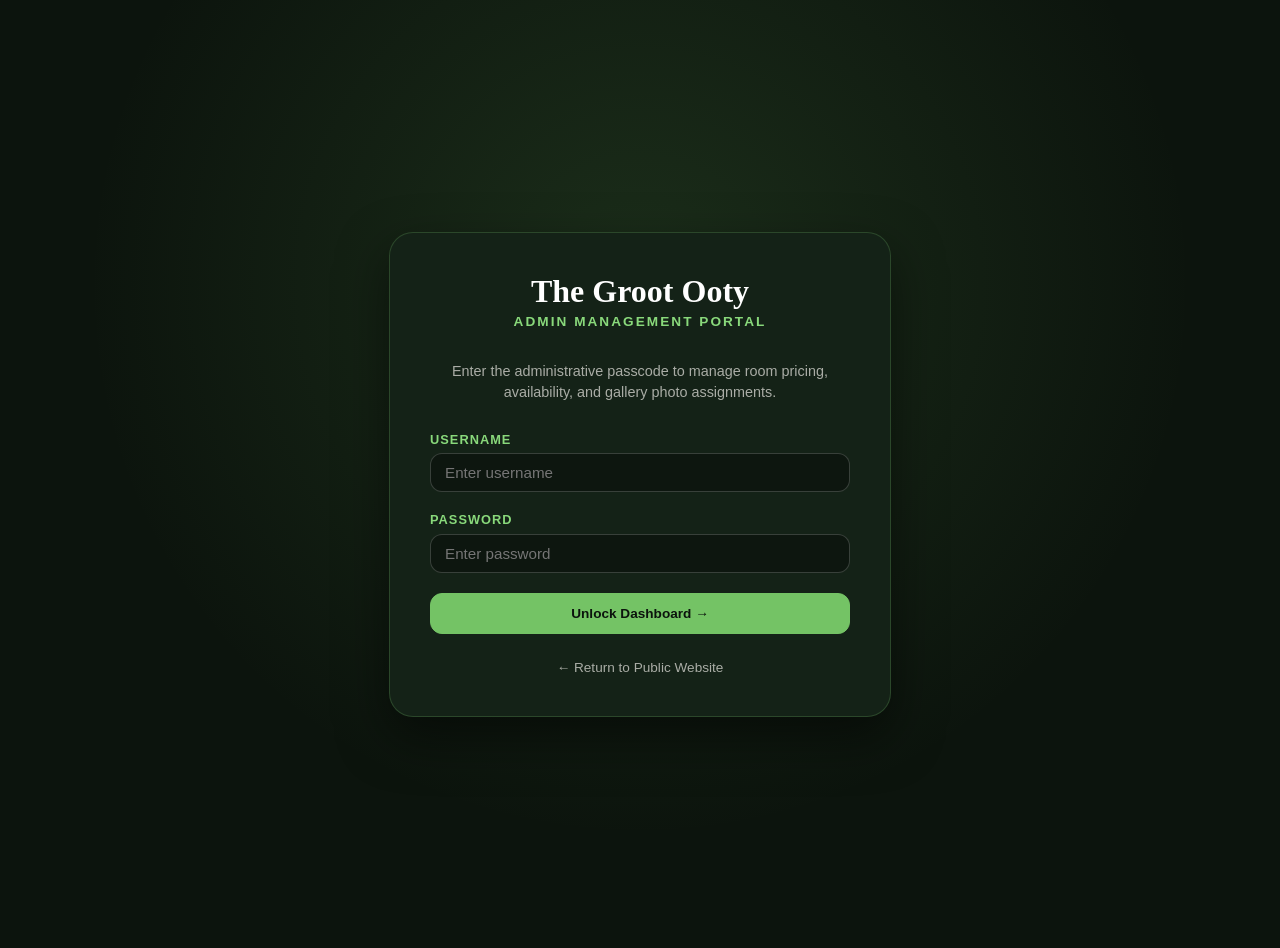
==== admin.html @ 91e1c1e2 "Production hardening, username/password auth, and 4K image enhancement" ====
<!DOCTYPE html>
<html lang="en">
<head>
  <meta charset="UTF-8" />
  <meta name="viewport" content="width=device-width, initial-scale=1.0" />
  <title>Admin Dashboard | The Groot Ooty</title>
  <meta name="robots" content="noindex, nofollow" />
  <link rel="icon" href="assets/images/IMG-20260821-WA0039_4k.webp" type="image/jpeg" />

  <link rel="preconnect" href="https://fonts.googleapis.com" />
  <link rel="preconnect" href="https://fonts.gstatic.com" crossorigin />

  <link rel="stylesheet" href="css/variables.css" />
  <link rel="stylesheet" href="css/admin.css" />
</head>
<body class="admin-body">

  <!-- =========================================================
       1. AUTH / LOGIN SCREEN
       ========================================================= -->
  <div id="admin-auth-screen" class="admin-auth-container">
    <div class="admin-login-card">
      <div class="admin-login-logo">The Groot Ooty</div>
      <div class="admin-login-sub">Admin Management Portal</div>
      <p class="admin-login-desc">
        Enter the administrative passcode to manage room pricing, availability, and gallery photo assignments.
      </p>

      <form id="admin-login-form" onsubmit="handleAdminLogin(event)">
        <div class="admin-form-group" style="text-align:left;">
          <label class="admin-label" for="admin-username">Username</label>
          <input
            type="text"
            id="admin-username"
            class="admin-input"
            placeholder="Enter username"
            required
            autocomplete="username"
          />
        </div>
        <div class="admin-form-group" style="text-align:left;">
          <label class="admin-label" for="admin-passcode">Password</label>
          <input
            type="password"
            id="admin-passcode"
            class="admin-input"
            placeholder="Enter password"
            required
            autocomplete="current-password"
          />
        </div>
        <div id="admin-login-error" style="color:var(--admin-danger); font-size:0.85rem; margin-bottom:1rem; display:none;">
          Invalid username or password. Please try again.
        </div>
        <button type="submit" class="admin-btn admin-btn-primary" style="width:100%; padding:12px;">
          Unlock Dashboard &rarr;
        </button>
      </form>
      <div style="margin-top: 1.5rem;">
        <a href="index.html" style="color:var(--admin-text-muted); font-size:0.85rem; text-decoration:none;">
          &larr; Return to Public Website
        </a>
      </div>
    </div>
  </div>

  <!-- =========================================================
       2. PROTECTED DASHBOARD
       ========================================================= -->
  <div id="admin-dashboard-screen" class="admin-dashboard-wrap">
    
    <!-- Admin Top Nav -->
    <header class="admin-nav">
      <div class="admin-nav-brand">
        <a href="index.html" class="admin-nav-logo">The Groot</a>
        <span class="admin-badge">Admin Panel</span>
      </div>

      <!-- Navigation Tabs -->
      <nav class="admin-tabs" role="tablist">
        <button class="admin-tab-btn active" data-tab="dashboard" role="tab">Dashboard</button>
        <button class="admin-tab-btn" data-tab="rooms" role="tab">Rooms & Pricing</button>
        <button class="admin-tab-btn" data-tab="gallery" role="tab">Gallery & Photos</button>
        <button class="admin-tab-btn" data-tab="settings" role="tab">Property Settings</button>
      </nav>

      <!-- Actions -->
      <div class="admin-nav-actions">
        <a href="index.html" target="_blank" class="admin-btn admin-btn-outline" style="font-size:0.8rem;">
          ↗ View Live Site
        </a>
        <button onclick="handleAdminLogout()" class="admin-btn admin-btn-outline" style="font-size:0.8rem;">
          Logout
        </button>
      </div>
    </header>

    <!-- Main Dashboard Content Area -->
    <main class="admin-main">

      <!-- =====================================================
           TAB 1: OVERVIEW DASHBOARD
           ===================================================== -->
      <div id="tab-dashboard" class="admin-tab-content active">
        <!-- Stat Cards -->
        <div class="admin-stats-grid">
          <div class="admin-stat-card">
            <div class="admin-stat-label">Total Rooms</div>
            <div class="admin-stat-value" id="stat-total-rooms">4</div>
            <div class="admin-stat-sub">Managed accommodations</div>
          </div>
          <div class="admin-stat-card">
            <div class="admin-stat-label">Available Rooms</div>
            <div class="admin-stat-value" id="stat-avail-rooms" style="color:#25D366;">4</div>
            <div class="admin-stat-sub">Active for direct booking</div>
          </div>
          <div class="admin-stat-card">
            <div class="admin-stat-label">Unavailable / Sold Out</div>
            <div class="admin-stat-value" id="stat-unavail-rooms" style="color:#FF5252;">0</div>
            <div class="admin-stat-sub">Marked as unavailable</div>
          </div>
          <div class="admin-stat-card">
            <div class="admin-stat-label">Gallery Photos</div>
            <div class="admin-stat-value" id="stat-gallery-count">16</div>
            <div class="admin-stat-sub">Active in public gallery</div>
          </div>
        </div>

        <!-- Quick Room Pricing Overview Section -->
        <div class="admin-section">
          <div class="admin-section-header">
            <div>
              <h2 class="admin-section-title">Live Room Pricing & Status</h2>
              <p style="font-size:0.85rem; color:var(--admin-text-muted); margin:4px 0 0;">
                Modifications here immediately update the public Booking and Room listings.
              </p>
            </div>
            <button onclick="switchTab('rooms')" class="admin-btn admin-btn-outline">
              Manage Rooms &rarr;
            </button>
          </div>

          <div id="dashboard-rooms-table-wrap">
            <!-- Rendered by JS -->
          </div>
        </div>
      </div>

      <!-- =====================================================
           TAB 2: ROOMS & PRICING MANAGEMENT
           ===================================================== -->
      <div id="tab-rooms" class="admin-tab-content">
        <div class="admin-section">
          <div class="admin-section-header">
            <div>
              <h2 class="admin-section-title">Room Management</h2>
              <p style="font-size:0.85rem; color:var(--admin-text-muted); margin:4px 0 0;">
                Manage prices, availability, descriptions, and assigned photos for the 4 accommodations.
              </p>
            </div>
          </div>

          <!-- 4 Room Cards Grid -->
          <div class="admin-room-grid" id="admin-rooms-list">
            <!-- Rendered dynamically by js/admin.js -->
          </div>
        </div>
      </div>

      <!-- =====================================================
           TAB 3: GALLERY & PHOTO MANAGEMENT
           ===================================================== -->
      <div id="tab-gallery" class="admin-tab-content">
        <div class="admin-section">
          <div class="admin-section-header">
            <div>
              <h2 class="admin-section-title">Gallery & Room Photo Mapping</h2>
              <p style="font-size:0.85rem; color:var(--admin-text-muted); margin:4px 0 0;">
                Assign photos to specific rooms or general property views, and toggle public visibility.
              </p>
            </div>
          </div>

          <!-- Gallery Grid -->
          <div class="admin-gallery-grid" id="admin-gallery-list">
            <!-- Rendered dynamically by js/admin.js -->
          </div>
        </div>
      </div>

      <!-- =====================================================
           TAB 4: PROPERTY & BOOKING SETTINGS
           ===================================================== -->
      <div id="tab-settings" class="admin-tab-content">
        <div class="admin-section" style="max-width:720px;">
          <div class="admin-section-header">
            <div>
              <h2 class="admin-section-title">Property & Contact Settings</h2>
              <p style="font-size:0.85rem; color:var(--admin-text-muted); margin:4px 0 0;">
                Configure contact phone numbers, WhatsApp routing, and stay policies.
              </p>
            </div>
          </div>

          <form id="admin-settings-form" onsubmit="handleSaveSettings(event)">
            <div class="admin-form-group">
              <label class="admin-label" for="set-whatsapp">WhatsApp Number (For Direct Bookings)</label>
              <input type="text" id="set-whatsapp" class="admin-input" placeholder="e.g. 916382316323" required />
            </div>

            <div style="display:grid; grid-template-columns:1fr 1fr; gap:1rem;">
              <div class="admin-form-group">
                <label class="admin-label" for="set-phone1">Primary Phone</label>
                <input type="text" id="set-phone1" class="admin-input" placeholder="6382316323" required />
              </div>
              <div class="admin-form-group">
                <label class="admin-label" for="set-phone2">Alternate Phone</label>
                <input type="text" id="set-phone2" class="admin-input" placeholder="7395965006" />
              </div>
            </div>

            <div style="display:grid; grid-template-columns:1fr 1fr; gap:1rem;">
              <div class="admin-form-group">
                <label class="admin-label" for="set-checkin">Check-in Time</label>
                <input type="text" id="set-checkin" class="admin-input" placeholder="12:00 PM" required />
              </div>
              <div class="admin-form-group">
                <label class="admin-label" for="set-checkout">Check-out Time</label>
                <input type="text" id="set-checkout" class="admin-input" placeholder="11:00 AM" required />
              </div>
            </div>

            <div class="admin-form-group">
              <label class="admin-label" for="set-note">Booking Instruction Note</label>
              <textarea id="set-note" class="admin-textarea" rows="3"></textarea>
            </div>

            <div style="display:flex; justify-content:space-between; align-items:center; margin-top:2rem; padding-top:1.5rem; border-top:1px solid rgba(255,255,255,0.08); flex-wrap:wrap; gap:1rem;">
              <button type="submit" class="admin-btn admin-btn-primary" style="padding:12px 24px;">
                💾 Save Property Settings
              </button>
              <button type="button" onclick="handleResetDefaults()" class="admin-btn admin-btn-danger">
                🔄 Reset All Data to Defaults
              </button>
            </div>
          </form>
        </div>
      </div>

    </main>
  </div>

  <!-- =========================================================
       3. EDIT ROOM MODAL
       ========================================================= -->
  <div id="admin-room-modal" class="admin-modal" role="dialog" aria-modal="true">
    <div class="admin-modal-box">
      <div class="admin-modal-header">
        <h3 class="admin-modal-title" id="modal-room-title">Edit Room Details</h3>
        <button onclick="closeRoomModal()" class="admin-modal-close">&times;</button>
      </div>
      <form id="admin-room-edit-form" onsubmit="handleSaveRoomModal(event)">
        <input type="hidden" id="modal-room-id" />
        
        <div class="admin-form-group">
          <label class="admin-label" for="modal-room-name">Room Name</label>
          <input type="text" id="modal-room-name" class="admin-input" readonly style="opacity:0.75;" />
        </div>

        <div class="admin-form-group">
          <label class="admin-label" for="modal-room-price">Price per Night (₹)</label>
          <input type="number" id="modal-room-price" class="admin-input" required min="0" />
        </div>

        <div class="admin-form-group">
          <label class="admin-label" for="modal-room-status">Availability Status</label>
          <select id="modal-room-status" class="admin-select">
            <option value="available">Available for Booking</option>
            <option value="unavailable">Unavailable / Sold Out</option>
          </select>
        </div>

        <div class="admin-form-group">
          <label class="admin-label" for="modal-room-tagline">Tagline</label>
          <input type="text" id="modal-room-tagline" class="admin-input" required />
        </div>

        <div class="admin-form-group">
          <label class="admin-label" for="modal-room-desc">Short Description</label>
          <textarea id="modal-room-desc" class="admin-textarea" rows="3" required></textarea>
        </div>

        <div class="admin-form-group">
          <label class="admin-label" for="modal-room-longdesc">Long Description</label>
          <textarea id="modal-room-longdesc" class="admin-textarea" rows="4"></textarea>
        </div>

        <div style="display:flex; justify-content:flex-end; gap:1rem; margin-top:1.5rem;">
          <button type="button" onclick="closeRoomModal()" class="admin-btn admin-btn-outline">Cancel</button>
          <button type="submit" class="admin-btn admin-btn-primary">Save Room Changes</button>
        </div>
      </form>
    </div>
  </div>

  <!-- Toast Notification -->
  <div id="admin-toast" class="admin-toast">
    <span id="toast-icon">✓</span>
    <span id="toast-msg">Settings saved successfully.</span>
  </div>

  <script src="js/store.js"></script>
  <script src="js/admin.js"></script>
</body>
</html>
---- css/variables.css ----
/* =========================================================
   THE GROOT OOTY — Design Tokens & Variables
   Theme: Mantis Green (#74C365) with Premium High-Contrast Boutique Styling
   ========================================================= */

:root {
  /* --- Primary Brand Color (Exact Mandatory Requirement) --- */
  --color-mantis:          #74C365;
  --bg-primary:            #74C365;
  --bg-page:               #74C365;
  --bg-section:            #74C365;
  --bg-light:              #74C365;
  --bg-dark:               #74C365;

  /* --- Premium Contrast Darks (For Cards, Navigation, Overlays) --- */
  --color-obsidian:        #111B12;
  --color-forest-deep:     #111B12;
  --color-forest:          #18291B;
  --color-forest-card:     #132015;
  --color-forest-surface:  #1A2C1D;
  --color-charcoal:        #111B12;
  --color-charcoal-soft:   #253828;

  /* --- Luxury Neutrals & Accents --- */
  --color-cream:           #FAF7F2;
  --color-cream-warm:      #F5EFE6;
  --color-warm-white:      #FFFFFF;
  --color-linen:           #EDE4D8;
  --color-bronze:          #111B12;
  --color-bronze-light:    #C8A36E;
  --color-gold:            #D4AF37;
  --color-whatsapp:        #25D366;
  --color-whatsapp-hover:  #1EBE5D;

  /* --- Text Tokens (Maximum Contrast & Legibility) --- */
  /* On #74C365 Background */
  --text-primary:          #111B12;
  --text-secondary:        rgba(17, 27, 18, 0.88);
  --text-muted:            rgba(17, 27, 18, 0.68);
  --text-dark:             #111B12;
  --text-dark-secondary:   rgba(17, 27, 18, 0.80);

  /* On Dark Cards & Overlays */
  --card-bg:               #111B12;
  --card-bg-elevated:      #18291B;
  --card-border:           rgba(17, 27, 18, 0.20);
  --card-border-subtle:    rgba(255, 255, 255, 0.14);
  --card-text:             #FAF7F2;
  --card-text-muted:       rgba(250, 247, 242, 0.82);

  /* On Full-bleed Photography / Parallax */
  --text-on-image:         #FFFFFF;
  --text-on-image-muted:   rgba(255, 255, 255, 0.88);

  /* --- Interactive Buttons --- */
  --btn-primary-bg:        #111B12;
  --btn-primary-text:      #FAF7F2;
  --btn-primary-hover:     #1F3523;
  --btn-outline-border:    #111B12;
  --btn-outline-text:      #111B12;
  --btn-outline-hover-bg:  #111B12;
  --btn-outline-hover-text:#FAF7F2;

  /* --- Borders & Shadows --- */
  --border-dark:           rgba(17, 27, 18, 0.22);
  --border-light:          rgba(255, 255, 255, 0.20);
  --border-glow:           rgba(17, 27, 18, 0.35);

  --shadow-sm:             0 2px 8px rgba(17, 27, 18, 0.12);
  --shadow-md:             0 8px 24px rgba(17, 27, 18, 0.16);
  --shadow-lg:             0 18px 45px rgba(17, 27, 18, 0.24);
  --shadow-card:           0 12px 36px rgba(17, 27, 18, 0.20), 0 2px 6px rgba(17, 27, 18, 0.12);
  --shadow-floating:       0 20px 50px rgba(17, 27, 18, 0.30);

  /* --- Typography --- */
  --font-display:          'Playfair Display', Georgia, serif;
  --font-body:             'Inter', -apple-system, BlinkMacSystemFont, 'Segoe UI', Roboto, sans-serif;

  --text-xs:    0.75rem;   /* 12px */
  --text-sm:    0.875rem;  /* 14px */
  --text-base:  1rem;      /* 16px */
  --text-md:    1.125rem;  /* 18px */
  --text-lg:    1.25rem;   /* 20px */
  --text-xl:    1.5rem;    /* 24px */
  --text-2xl:   1.875rem;  /* 30px */
  --text-3xl:   2.25rem;   /* 36px */
  --text-4xl:   3rem;      /* 48px */
  --text-5xl:   3.75rem;   /* 60px */
  --text-6xl:   4.5rem;    /* 72px */

  /* --- Spacing --- */
  --space-1:    0.25rem;
  --space-2:    0.5rem;
  --space-3:    0.75rem;
  --space-4:    1rem;
  --space-5:    1.25rem;
  --space-6:    1.5rem;
  --space-8:    2rem;
  --space-10:   2.5rem;
  --space-12:   3rem;
  --space-16:   4rem;
  --space-20:   5rem;
  --space-24:   6rem;
  --space-32:   8rem;

  /* --- Radii --- */
  --radius-sm:  6px;
  --radius-md:  12px;
  --radius-lg:  20px;
  --radius-xl:  28px;
  --radius-full:9999px;

  /* --- Layout --- */
  --container-max:  1280px;
  --container-pad:  clamp(1.25rem, 5vw, 3.5rem);
  --nav-height:     76px;
  --section-pad:    clamp(4rem, 8vw, 7rem);

  /* --- Transitions & Motion --- */
  --ease-snappy: cubic-bezier(0.16, 1, 0.3, 1);
  --ease-smooth: cubic-bezier(0.25, 1, 0.5, 1);
  --dur-fast:    200ms;
  --dur-base:    400ms;
  --dur-slow:    700ms;
}

/* Accessibility: Reduced Motion */
@media (prefers-reduced-motion: reduce) {
  :root {
    --dur-fast: 0ms;
    --dur-base: 0ms;
    --dur-slow: 0ms;
  }
}
---- css/admin.css ----
/* =========================================================
   THE GROOT OOTY — Admin Panel Styles
   ========================================================= */

:root {
  --admin-bg: #0C140D;
  --admin-card-bg: #142217;
  --admin-card-border: rgba(137, 217, 123, 0.2);
  --admin-text-primary: #FAF7F2;
  --admin-text-muted: rgba(250, 247, 242, 0.65);
  --admin-accent: #74C365;
  --admin-accent-glow: #89D97B;
  --admin-danger: #FF5252;
  --admin-warning: #FFB74D;
  --admin-sidebar-w: 260px;
}

body.admin-body {
  background-color: var(--admin-bg);
  color: var(--admin-text-primary);
  font-family: var(--font-body, -apple-system, BlinkMacSystemFont, 'Segoe UI', Roboto, sans-serif);
  margin: 0;
  padding: 0;
  min-height: 100vh;
}

/* Auth / Login Screen */
.admin-auth-container {
  display: flex;
  align-items: center;
  justify-content: center;
  min-height: 100vh;
  padding: 1.5rem;
  background: radial-gradient(circle at 50% 30%, rgba(116, 195, 101, 0.15) 0%, transparent 60%), #0C140D;
}

.admin-login-card {
  width: 100%;
  max-width: 420px;
  background: var(--admin-card-bg);
  border: 1px solid var(--admin-card-border);
  border-radius: var(--radius-2xl, 24px);
  padding: 2.5rem;
  box-shadow: 0 20px 50px rgba(0, 0, 0, 0.5);
  text-align: center;
}

.admin-login-logo {
  font-family: var(--font-display, serif);
  font-size: 2rem;
  font-weight: 700;
  color: #FFFFFF;
  margin-bottom: 0.25rem;
}

.admin-login-sub {
  font-size: 0.85rem;
  color: var(--admin-accent-glow);
  text-transform: uppercase;
  letter-spacing: 0.15em;
  font-weight: 700;
  margin-bottom: 2rem;
}

.admin-login-desc {
  font-size: 0.9rem;
  color: var(--admin-text-muted);
  margin-bottom: 1.75rem;
  line-height: 1.5;
}

/* Admin Dashboard Layout */
.admin-dashboard-wrap {
  display: none;
  min-height: 100vh;
}

.admin-dashboard-wrap.active {
  display: flex;
  flex-direction: column;
}

/* Top Navbar */
.admin-nav {
  display: flex;
  align-items: center;
  justify-content: space-between;
  padding: 1rem 2rem;
  background: #111B12;
  border-bottom: 1px solid var(--admin-card-border);
  position: sticky;
  top: 0;
  z-index: 100;
}

.admin-nav-brand {
  display: flex;
  align-items: center;
  gap: 12px;
}

.admin-nav-logo {
  font-family: var(--font-display, serif);
  font-size: 1.4rem;
  font-weight: 700;
  color: #FFFFFF;
  text-decoration: none;
}

.admin-badge {
  background: rgba(116, 195, 101, 0.2);
  color: var(--admin-accent-glow);
  font-size: 0.72rem;
  font-weight: 700;
  text-transform: uppercase;
  letter-spacing: 0.1em;
  padding: 3px 8px;
  border-radius: 4px;
  border: 1px solid rgba(116, 195, 101, 0.4);
}

.admin-tabs {
  display: flex;
  gap: 0.5rem;
}

.admin-tab-btn {
  background: transparent;
  border: 1px solid transparent;
  color: var(--admin-text-muted);
  padding: 8px 16px;
  border-radius: var(--radius-md, 8px);
  font-size: 0.9rem;
  font-weight: 600;
  cursor: pointer;
  transition: all 0.2s ease;
}

.admin-tab-btn:hover {
  color: #FFFFFF;
  background: rgba(255, 255, 255, 0.06);
}

.admin-tab-btn.active {
  background: rgba(116, 195, 101, 0.15);
  color: var(--admin-accent-glow);
  border-color: rgba(116, 195, 101, 0.35);
}

.admin-nav-actions {
  display: flex;
  align-items: center;
  gap: 1rem;
}

/* Main Content Area */
.admin-main {
  flex: 1;
  padding: 2rem;
  max-width: 1400px;
  margin: 0 auto;
  width: 100%;
  box-sizing: border-box;
}

.admin-tab-content {
  display: none;
}

.admin-tab-content.active {
  display: block;
  animation: fadeIn 0.3s ease;
}

/* Stat Cards Grid */
.admin-stats-grid {
  display: grid;
  grid-template-columns: repeat(auto-fit, minmax(220px, 1fr));
  gap: 1.5rem;
  margin-bottom: 2.5rem;
}

.admin-stat-card {
  background: var(--admin-card-bg);
  border: 1px solid var(--admin-card-border);
  border-radius: var(--radius-xl, 16px);
  padding: 1.5rem;
  box-shadow: 0 8px 24px rgba(0, 0, 0, 0.25);
}

.admin-stat-label {
  font-size: 0.8rem;
  font-weight: 700;
  text-transform: uppercase;
  letter-spacing: 0.08em;
  color: var(--admin-text-muted);
  margin-bottom: 0.5rem;
}

.admin-stat-value {
  font-size: 2rem;
  font-weight: 700;
  color: #FFFFFF;
  line-height: 1.1;
}

.admin-stat-sub {
  font-size: 0.8rem;
  color: var(--admin-accent-glow);
  margin-top: 4px;
}

/* Section Containers */
.admin-section {
  background: var(--admin-card-bg);
  border: 1px solid var(--admin-card-border);
  border-radius: var(--radius-xl, 16px);
  padding: 2rem;
  margin-bottom: 2rem;
  box-shadow: 0 8px 24px rgba(0, 0, 0, 0.25);
}

.admin-section-header {
  display: flex;
  justify-content: space-between;
  align-items: center;
  margin-bottom: 1.5rem;
  padding-bottom: 1rem;
  border-bottom: 1px solid rgba(255, 255, 255, 0.08);
  flex-wrap: wrap;
  gap: 1rem;
}

.admin-section-title {
  font-family: var(--font-display, serif);
  font-size: 1.5rem;
  font-weight: 700;
  color: #FFFFFF;
  margin: 0;
}

/* Room Management Table & Cards */
.admin-room-grid {
  display: grid;
  grid-template-columns: repeat(auto-fit, minmax(300px, 1fr));
  gap: 1.5rem;
}

.admin-room-card {
  background: rgba(255, 255, 255, 0.04);
  border: 1px solid rgba(255, 255, 255, 0.12);
  border-radius: var(--radius-lg, 12px);
  overflow: hidden;
  display: flex;
  flex-direction: column;
}

.admin-room-img-wrap {
  width: 100%;
  aspect-ratio: 16/10;
  position: relative;
  overflow: hidden;
  background: #000000;
}

.admin-room-img-wrap img {
  width: 100%;
  height: 100%;
  object-fit: cover;
}

.admin-room-body {
  padding: 1.25rem;
  display: flex;
  flex-direction: column;
  flex-grow: 1;
}

.admin-room-name {
  font-family: var(--font-display, serif);
  font-size: 1.35rem;
  font-weight: 700;
  color: #FFFFFF;
  margin-bottom: 0.25rem;
}

.admin-room-desc {
  font-size: 0.825rem;
  color: var(--admin-text-muted);
  line-height: 1.5;
  margin-bottom: 1.25rem;
  flex-grow: 1;
}

.admin-price-row {
  display: flex;
  align-items: center;
  gap: 8px;
  margin-bottom: 1rem;
}

.admin-price-input {
  background: rgba(0, 0, 0, 0.4);
  border: 1px solid var(--admin-card-border);
  border-radius: var(--radius-md, 8px);
  color: #FFFFFF;
  font-size: 1.15rem;
  font-weight: 700;
  padding: 8px 12px;
  width: 120px;
}

.admin-room-actions {
  display: flex;
  gap: 8px;
  flex-wrap: wrap;
}

/* Status Badges */
.status-pill {
  display: inline-flex;
  align-items: center;
  gap: 6px;
  padding: 4px 10px;
  border-radius: var(--radius-full, 9999px);
  font-size: 0.75rem;
  font-weight: 700;
  text-transform: uppercase;
}

.status-pill.available {
  background: rgba(37, 211, 102, 0.18);
  color: #25D366;
  border: 1px solid rgba(37, 211, 102, 0.3);
}

.status-pill.unavailable {
  background: rgba(255, 82, 82, 0.18);
  color: #FF5252;
  border: 1px solid rgba(255, 82, 82, 0.3);
}

/* Gallery Management Grid */
.admin-gallery-grid {
  display: grid;
  grid-template-columns: repeat(auto-fill, minmax(260px, 1fr));
  gap: 1.5rem;
}

.admin-gallery-card {
  background: rgba(255, 255, 255, 0.04);
  border: 1px solid rgba(255, 255, 255, 0.12);
  border-radius: var(--radius-lg, 12px);
  overflow: hidden;
  display: flex;
  flex-direction: column;
}

.admin-gallery-thumb {
  width: 100%;
  aspect-ratio: 16/10;
  object-fit: cover;
  background: #000;
}

.admin-gallery-info {
  padding: 1rem;
  display: flex;
  flex-direction: column;
  gap: 0.75rem;
  flex-grow: 1;
}

.admin-gallery-title {
  font-size: 0.85rem;
  font-weight: 600;
  color: #FFFFFF;
  white-space: nowrap;
  overflow: hidden;
  text-overflow: ellipsis;
}

/* Form Elements */
.admin-form-group {
  margin-bottom: 1.25rem;
}

.admin-label {
  display: block;
  font-size: 0.8rem;
  font-weight: 700;
  text-transform: uppercase;
  letter-spacing: 0.08em;
  color: var(--admin-accent-glow);
  margin-bottom: 0.4rem;
}

.admin-input,
.admin-select,
.admin-textarea {
  width: 100%;
  background: rgba(0, 0, 0, 0.35);
  border: 1px solid rgba(255, 255, 255, 0.18);
  border-radius: var(--radius-md, 8px);
  color: #FFFFFF;
  padding: 10px 14px;
  font-size: 0.95rem;
  box-sizing: border-box;
  font-family: inherit;
  transition: border-color 0.2s ease;
}

.admin-input:focus,
.admin-select:focus,
.admin-textarea:focus {
  outline: none;
  border-color: var(--admin-accent-glow);
  box-shadow: 0 0 0 2px rgba(116, 195, 101, 0.25);
}

/* Buttons */
.admin-btn {
  display: inline-flex;
  align-items: center;
  justify-content: center;
  gap: 6px;
  padding: 9px 18px;
  border-radius: var(--radius-md, 8px);
  font-size: 0.85rem;
  font-weight: 600;
  cursor: pointer;
  border: 1px solid transparent;
  transition: all 0.2s ease;
  text-decoration: none;
}

.admin-btn-primary {
  background: var(--admin-accent);
  color: #0C140D;
  border-color: var(--admin-accent);
  font-weight: 700;
}

.admin-btn-primary:hover {
  background: var(--admin-accent-glow);
}

.admin-btn-outline {
  background: transparent;
  color: #FFFFFF;
  border-color: rgba(255, 255, 255, 0.25);
}

.admin-btn-outline:hover {
  background: rgba(255, 255, 255, 0.1);
}

.admin-btn-danger {
  background: rgba(255, 82, 82, 0.15);
  color: #FF5252;
  border-color: rgba(255, 82, 82, 0.3);
}

.admin-btn-danger:hover {
  background: #FF5252;
  color: #FFFFFF;
}

/* Toast notifications */
.admin-toast {
  position: fixed;
  bottom: 2rem;
  right: 2rem;
  background: #18291B;
  border: 1px solid var(--admin-accent-glow);
  color: #FFFFFF;
  padding: 12px 20px;
  border-radius: var(--radius-lg, 12px);
  box-shadow: 0 10px 30px rgba(0, 0, 0, 0.5);
  font-size: 0.9rem;
  font-weight: 600;
  z-index: 1000;
  display: flex;
  align-items: center;
  gap: 10px;
  transform: translateY(100px);
  opacity: 0;
  transition: all 0.3s cubic-bezier(0.16, 1, 0.3, 1);
}

.admin-toast.show {
  transform: translateY(0);
  opacity: 1;
}

/* Modals */
.admin-modal {
  position: fixed;
  inset: 0;
  background: rgba(0, 0, 0, 0.75);
  backdrop-filter: blur(8px);
  display: flex;
  align-items: center;
  justify-content: center;
  padding: 1.5rem;
  z-index: 500;
  opacity: 0;
  pointer-events: none;
  transition: opacity 0.2s ease;
}

.admin-modal.active {
  opacity: 1;
  pointer-events: auto;
}

.admin-modal-box {
  background: var(--admin-card-bg);
  border: 1px solid var(--admin-card-border);
  border-radius: var(--radius-xl, 16px);
  max-width: 540px;
  width: 100%;
  max-height: 90vh;
  overflow-y: auto;
  padding: 2rem;
  box-shadow: 0 20px 60px rgba(0, 0, 0, 0.6);
}

.admin-modal-header {
  display: flex;
  justify-content: space-between;
  align-items: center;
  margin-bottom: 1.5rem;
}

.admin-modal-title {
  font-family: var(--font-display, serif);
  font-size: 1.35rem;
  color: #FFFFFF;
  margin: 0;
}

.admin-modal-close {
  background: transparent;
  border: none;
  color: var(--admin-text-muted);
  font-size: 1.5rem;
  cursor: pointer;
}

/* Responsive Overrides */
@media (max-width: 900px) {
  .admin-nav {
    flex-direction: column;
    align-items: flex-start;
    gap: 1rem;
    padding: 1rem;
  }
  .admin-tabs {
    width: 100%;
    overflow-x: auto;
    padding-bottom: 4px;
  }
  .admin-main {
    padding: 1rem;
  }
  .admin-section {
    padding: 1.25rem;
  }
}
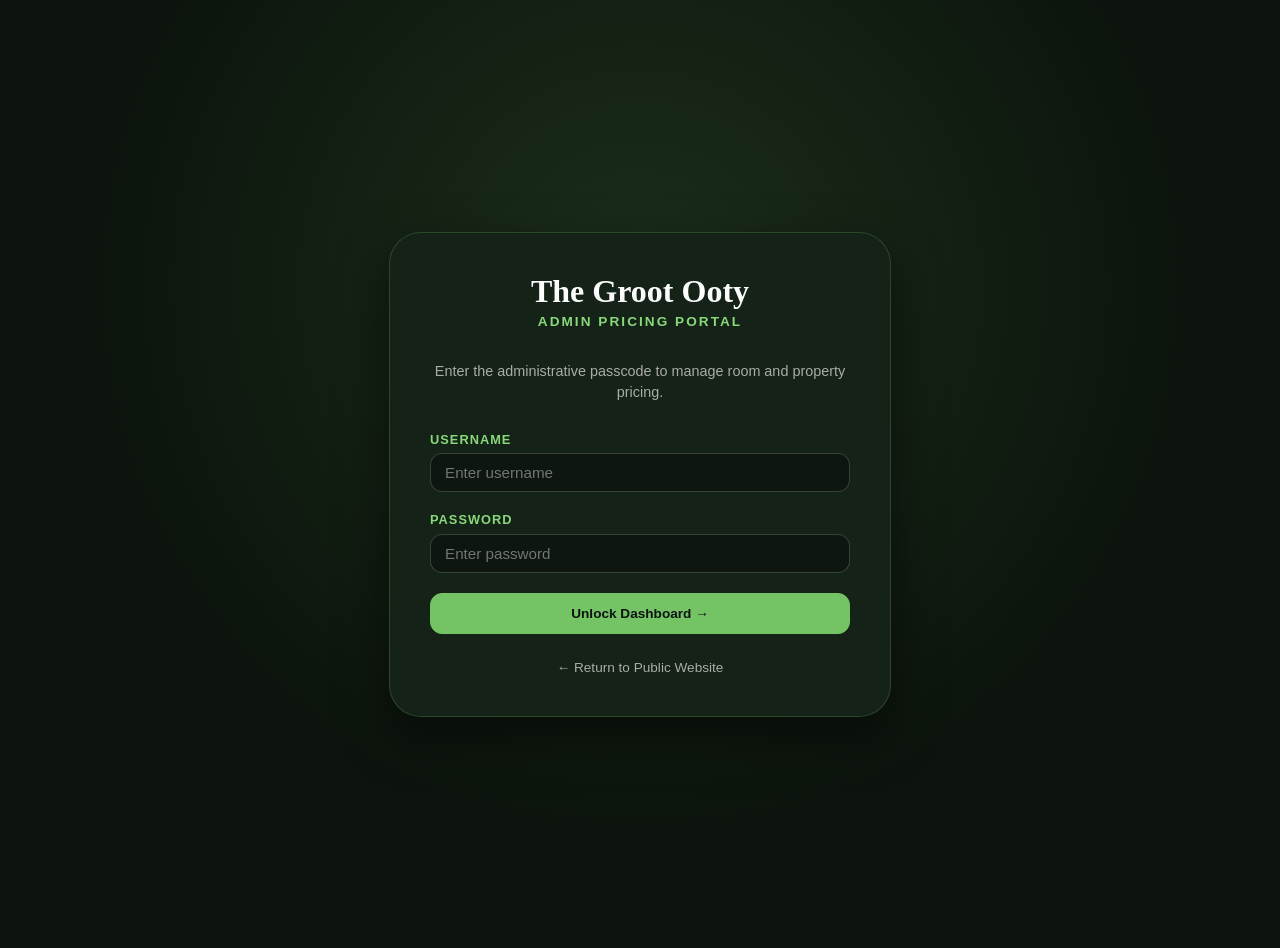
==== commit 95fbd5be: "fix: swap room images" ====
--- a/admin.html
+++ b/admin.html
@@ -10,8 +10,8 @@
   <link rel="preconnect" href="https://fonts.googleapis.com" />
   <link rel="preconnect" href="https://fonts.gstatic.com" crossorigin />
 
-  <link rel="stylesheet" href="css/variables.css" />
-  <link rel="stylesheet" href="css/admin.css" />
+  <link rel="stylesheet" href="css/variables.css?v=3.2" />
+  <link rel="stylesheet" href="css/admin.css?v=3.2" />
 </head>
 <body class="admin-body">
 
@@ -21,9 +21,9 @@
   <div id="admin-auth-screen" class="admin-auth-container">
     <div class="admin-login-card">
       <div class="admin-login-logo">The Groot Ooty</div>
-      <div class="admin-login-sub">Admin Management Portal</div>
+      <div class="admin-login-sub">Admin Pricing Portal</div>
       <p class="admin-login-desc">
-        Enter the administrative passcode to manage room pricing, availability, and gallery photo assignments.
+        Enter the administrative passcode to manage room and property pricing.
       </p>
 
       <form id="admin-login-form" onsubmit="handleAdminLogin(event)">
@@ -73,15 +73,15 @@
     <header class="admin-nav">
       <div class="admin-nav-brand">
         <a href="index.html" class="admin-nav-logo">The Groot</a>
-        <span class="admin-badge">Admin Panel</span>
+        <span class="admin-badge">Pricing Admin</span>
       </div>
 
       <!-- Navigation Tabs -->
       <nav class="admin-tabs" role="tablist">
         <button class="admin-tab-btn active" data-tab="dashboard" role="tab">Dashboard</button>
         <button class="admin-tab-btn" data-tab="rooms" role="tab">Rooms & Pricing</button>
-        <button class="admin-tab-btn" data-tab="gallery" role="tab">Gallery & Photos</button>
-        <button class="admin-tab-btn" data-tab="settings" role="tab">Property Settings</button>
+        <button class="admin-tab-btn" data-tab="gallery" role="tab">Gallery (Read-Only)</button>
+        <button class="admin-tab-btn" data-tab="settings" role="tab">Property Info (Read-Only)</button>
       </nav>
 
       <!-- Actions -->
@@ -110,19 +110,19 @@
             <div class="admin-stat-sub">Managed accommodations</div>
           </div>
           <div class="admin-stat-card">
-            <div class="admin-stat-label">Available Rooms</div>
-            <div class="admin-stat-value" id="stat-avail-rooms" style="color:#25D366;">4</div>
-            <div class="admin-stat-sub">Active for direct booking</div>
-          </div>
-          <div class="admin-stat-card">
-            <div class="admin-stat-label">Unavailable / Sold Out</div>
-            <div class="admin-stat-value" id="stat-unavail-rooms" style="color:#FF5252;">0</div>
-            <div class="admin-stat-sub">Marked as unavailable</div>
-          </div>
-          <div class="admin-stat-card">
-            <div class="admin-stat-label">Gallery Photos</div>
-            <div class="admin-stat-value" id="stat-gallery-count">16</div>
-            <div class="admin-stat-sub">Active in public gallery</div>
+            <div class="admin-stat-label">Pricing Status</div>
+            <div class="admin-stat-value" style="color:#74C365;">Active</div>
+            <div class="admin-stat-sub">Live synchronized pricing</div>
+          </div>
+          <div class="admin-stat-card">
+            <div class="admin-stat-label">Currency</div>
+            <div class="admin-stat-value" style="color:#74C365;">₹ INR</div>
+            <div class="admin-stat-sub">Indian Rupee per night</div>
+          </div>
+          <div class="admin-stat-card">
+            <div class="admin-stat-label">System Mode</div>
+            <div class="admin-stat-value" style="font-size:1.4rem; color:var(--admin-accent-glow); padding-top:6px;">Price Edit Only</div>
+            <div class="admin-stat-sub">Content locked & protected</div>
           </div>
         </div>
 
@@ -130,13 +130,13 @@
         <div class="admin-section">
           <div class="admin-section-header">
             <div>
-              <h2 class="admin-section-title">Live Room Pricing & Status</h2>
-              <p style="font-size:0.85rem; color:var(--admin-text-muted); margin:4px 0 0;">
-                Modifications here immediately update the public Booking and Room listings.
+              <h2 class="admin-section-title">Live Room Pricing</h2>
+              <p style="font-size:0.85rem; color:var(--admin-text-muted); margin:4px 0 0;">
+                Change nightly rates below and click <strong>Save</strong>. Changes immediately update across all public booking and room listings.
               </p>
             </div>
             <button onclick="switchTab('rooms')" class="admin-btn admin-btn-outline">
-              Manage Rooms &rarr;
+              Manage Pricing Cards &rarr;
             </button>
           </div>
 
@@ -153,9 +153,9 @@
         <div class="admin-section">
           <div class="admin-section-header">
             <div>
-              <h2 class="admin-section-title">Room Management</h2>
-              <p style="font-size:0.85rem; color:var(--admin-text-muted); margin:4px 0 0;">
-                Manage prices, availability, descriptions, and assigned photos for the 4 accommodations.
+              <h2 class="admin-section-title">Room Pricing Management</h2>
+              <p style="font-size:0.85rem; color:var(--admin-text-muted); margin:4px 0 0;">
+                Room details and descriptions are locked. Update nightly rates (₹) and save instantly.
               </p>
             </div>
           </div>
@@ -168,20 +168,20 @@
       </div>
 
       <!-- =====================================================
-           TAB 3: GALLERY & PHOTO MANAGEMENT
+           TAB 3: GALLERY & PHOTO (READ-ONLY)
            ===================================================== -->
       <div id="tab-gallery" class="admin-tab-content">
         <div class="admin-section">
           <div class="admin-section-header">
             <div>
-              <h2 class="admin-section-title">Gallery & Room Photo Mapping</h2>
-              <p style="font-size:0.85rem; color:var(--admin-text-muted); margin:4px 0 0;">
-                Assign photos to specific rooms or general property views, and toggle public visibility.
-              </p>
-            </div>
-          </div>
-
-          <!-- Gallery Grid -->
+              <h2 class="admin-section-title">Photo Gallery (Read-Only)</h2>
+              <p style="font-size:0.85rem; color:var(--admin-text-muted); margin:4px 0 0;">
+                🔒 Read-Only: Photography catalogue is managed by system configuration.
+              </p>
+            </div>
+          </div>
+
+          <!-- Gallery Grid (Read-Only) -->
           <div class="admin-gallery-grid" id="admin-gallery-list">
             <!-- Rendered dynamically by js/admin.js -->
           </div>
@@ -189,59 +189,55 @@
       </div>
 
       <!-- =====================================================
-           TAB 4: PROPERTY & BOOKING SETTINGS
+           TAB 4: PROPERTY INFO (READ-ONLY)
            ===================================================== -->
       <div id="tab-settings" class="admin-tab-content">
         <div class="admin-section" style="max-width:720px;">
           <div class="admin-section-header">
             <div>
-              <h2 class="admin-section-title">Property & Contact Settings</h2>
-              <p style="font-size:0.85rem; color:var(--admin-text-muted); margin:4px 0 0;">
-                Configure contact phone numbers, WhatsApp routing, and stay policies.
-              </p>
-            </div>
-          </div>
-
-          <form id="admin-settings-form" onsubmit="handleSaveSettings(event)">
+              <h2 class="admin-section-title">Property Information (Read-Only)</h2>
+              <p style="font-size:0.85rem; color:var(--admin-text-muted); margin:4px 0 0;">
+                🔒 Read-Only: Contact numbers, WhatsApp routing, and stay policies are locked to system defaults.
+              </p>
+            </div>
+          </div>
+
+          <form id="admin-settings-form" onsubmit="event.preventDefault()">
             <div class="admin-form-group">
               <label class="admin-label" for="set-whatsapp">WhatsApp Number (For Direct Bookings)</label>
-              <input type="text" id="set-whatsapp" class="admin-input" placeholder="e.g. 916382316323" required />
+              <input type="text" id="set-whatsapp" class="admin-input" readonly disabled style="opacity:0.8; cursor:not-allowed;" />
             </div>
 
             <div style="display:grid; grid-template-columns:1fr 1fr; gap:1rem;">
               <div class="admin-form-group">
                 <label class="admin-label" for="set-phone1">Primary Phone</label>
-                <input type="text" id="set-phone1" class="admin-input" placeholder="6382316323" required />
+                <input type="text" id="set-phone1" class="admin-input" readonly disabled style="opacity:0.8; cursor:not-allowed;" />
               </div>
               <div class="admin-form-group">
                 <label class="admin-label" for="set-phone2">Alternate Phone</label>
-                <input type="text" id="set-phone2" class="admin-input" placeholder="7395965006" />
+                <input type="text" id="set-phone2" class="admin-input" readonly disabled style="opacity:0.8; cursor:not-allowed;" />
               </div>
             </div>
 
             <div style="display:grid; grid-template-columns:1fr 1fr; gap:1rem;">
               <div class="admin-form-group">
                 <label class="admin-label" for="set-checkin">Check-in Time</label>
-                <input type="text" id="set-checkin" class="admin-input" placeholder="12:00 PM" required />
+                <input type="text" id="set-checkin" class="admin-input" readonly disabled style="opacity:0.8; cursor:not-allowed;" />
               </div>
               <div class="admin-form-group">
                 <label class="admin-label" for="set-checkout">Check-out Time</label>
-                <input type="text" id="set-checkout" class="admin-input" placeholder="11:00 AM" required />
+                <input type="text" id="set-checkout" class="admin-input" readonly disabled style="opacity:0.8; cursor:not-allowed;" />
               </div>
             </div>
 
             <div class="admin-form-group">
               <label class="admin-label" for="set-note">Booking Instruction Note</label>
-              <textarea id="set-note" class="admin-textarea" rows="3"></textarea>
-            </div>
-
-            <div style="display:flex; justify-content:space-between; align-items:center; margin-top:2rem; padding-top:1.5rem; border-top:1px solid rgba(255,255,255,0.08); flex-wrap:wrap; gap:1rem;">
-              <button type="submit" class="admin-btn admin-btn-primary" style="padding:12px 24px;">
-                💾 Save Property Settings
-              </button>
-              <button type="button" onclick="handleResetDefaults()" class="admin-btn admin-btn-danger">
-                🔄 Reset All Data to Defaults
-              </button>
+              <textarea id="set-note" class="admin-textarea" rows="3" readonly disabled style="opacity:0.8; cursor:not-allowed;"></textarea>
+            </div>
+
+            <div style="margin-top:1.5rem; padding:1rem; background:rgba(116,195,101,0.08); border:1px solid rgba(116,195,101,0.2); border-radius:8px; font-size:0.85rem; color:var(--admin-accent-glow); display:flex; align-items:center; gap:8px;">
+              <span>🔒</span>
+              <span>All property settings and contact channels are locked to ensure brand consistency.</span>
             </div>
           </form>
         </div>
@@ -251,53 +247,33 @@
   </div>
 
   <!-- =========================================================
-       3. EDIT ROOM MODAL
+       3. EDIT ROOM PRICE MODAL (PRICE ONLY)
        ========================================================= -->
   <div id="admin-room-modal" class="admin-modal" role="dialog" aria-modal="true">
     <div class="admin-modal-box">
       <div class="admin-modal-header">
-        <h3 class="admin-modal-title" id="modal-room-title">Edit Room Details</h3>
+        <h3 class="admin-modal-title" id="modal-room-title">Edit Room Price</h3>
         <button onclick="closeRoomModal()" class="admin-modal-close">&times;</button>
       </div>
       <form id="admin-room-edit-form" onsubmit="handleSaveRoomModal(event)">
         <input type="hidden" id="modal-room-id" />
         
         <div class="admin-form-group">
-          <label class="admin-label" for="modal-room-name">Room Name</label>
-          <input type="text" id="modal-room-name" class="admin-input" readonly style="opacity:0.75;" />
+          <label class="admin-label" for="modal-room-name">Accommodation (Read-Only)</label>
+          <input type="text" id="modal-room-name" class="admin-input" readonly disabled style="opacity:0.85; cursor:not-allowed;" />
         </div>
 
         <div class="admin-form-group">
-          <label class="admin-label" for="modal-room-price">Price per Night (₹)</label>
-          <input type="number" id="modal-room-price" class="admin-input" required min="0" />
-        </div>
-
-        <div class="admin-form-group">
-          <label class="admin-label" for="modal-room-status">Availability Status</label>
-          <select id="modal-room-status" class="admin-select">
-            <option value="available">Available for Booking</option>
-            <option value="unavailable">Unavailable / Sold Out</option>
-          </select>
-        </div>
-
-        <div class="admin-form-group">
-          <label class="admin-label" for="modal-room-tagline">Tagline</label>
-          <input type="text" id="modal-room-tagline" class="admin-input" required />
-        </div>
-
-        <div class="admin-form-group">
-          <label class="admin-label" for="modal-room-desc">Short Description</label>
-          <textarea id="modal-room-desc" class="admin-textarea" rows="3" required></textarea>
-        </div>
-
-        <div class="admin-form-group">
-          <label class="admin-label" for="modal-room-longdesc">Long Description</label>
-          <textarea id="modal-room-longdesc" class="admin-textarea" rows="4"></textarea>
+          <label class="admin-label" for="modal-room-price">Price per Night (₹ INR) — Editable</label>
+          <input type="number" id="modal-room-price" class="admin-input" required min="0" step="100" style="font-size:1.2rem; font-weight:700; color:var(--admin-accent-glow);" />
+          <p style="font-size:0.75rem; color:var(--admin-text-muted); margin-top:4px;">
+            Enter the updated nightly tariff. Saving updates the booking engine and live room cards.
+          </p>
         </div>
 
         <div style="display:flex; justify-content:flex-end; gap:1rem; margin-top:1.5rem;">
           <button type="button" onclick="closeRoomModal()" class="admin-btn admin-btn-outline">Cancel</button>
-          <button type="submit" class="admin-btn admin-btn-primary">Save Room Changes</button>
+          <button type="submit" class="admin-btn admin-btn-primary">💾 Save New Price</button>
         </div>
       </form>
     </div>
@@ -306,10 +282,10 @@
   <!-- Toast Notification -->
   <div id="admin-toast" class="admin-toast">
     <span id="toast-icon">✓</span>
-    <span id="toast-msg">Settings saved successfully.</span>
-  </div>
-
-  <script src="js/store.js"></script>
-  <script src="js/admin.js"></script>
+    <span id="toast-msg">Price saved successfully.</span>
+  </div>
+
+  <script src="js/store.js?v=5.0"></script>
+  <script src="js/admin.js?v=4.0"></script>
 </body>
 </html>
--- a/css/variables.css
+++ b/css/variables.css
@@ -1,76 +1,80 @@
 /* =========================================================
    THE GROOT OOTY — Design Tokens & Variables
-   Theme: Mantis Green (#74C365) with Premium High-Contrast Boutique Styling
+   Theme: Strict White & Mantis Green (#74C365)
    ========================================================= */
 
 :root {
-  /* --- Primary Brand Color (Exact Mandatory Requirement) --- */
+  /* --- Primary Brand Color (Secondary / Accents / Cards) --- */
   --color-mantis:          #74C365;
-  --bg-primary:            #74C365;
-  --bg-page:               #74C365;
-  --bg-section:            #74C365;
-  --bg-light:              #74C365;
-  --bg-dark:               #74C365;
+  
+  /* --- Global Backgrounds (Primary Color = WHITE) --- */
+  --bg-primary:            #FFFFFF;
+  --bg-page:               #FFFFFF;
+  --bg-section:            #FFFFFF;
+  --bg-light:              #FFFFFF;
+  --bg-dark:               #FFFFFF;
 
-  /* --- Premium Contrast Darks (For Cards, Navigation, Overlays) --- */
-  --color-obsidian:        #111B12;
-  --color-forest-deep:     #111B12;
-  --color-forest:          #18291B;
-  --color-forest-card:     #132015;
-  --color-forest-surface:  #1A2C1D;
-  --color-charcoal:        #111B12;
-  --color-charcoal-soft:   #253828;
+  /* --- Surface / Card Colors (Mantis Green #74C365) --- */
+  --card-bg:               #74C365;
+  --card-bg-elevated:      #74C365;
+  --color-forest-deep:     #74C365;
+  --color-forest:          #74C365;
+  --color-forest-card:     #74C365;
+  --color-forest-surface:  #74C365;
+  --color-charcoal:        #74C365;
+  --color-charcoal-soft:   #74C365;
 
-  /* --- Luxury Neutrals & Accents --- */
-  --color-cream:           #FAF7F2;
-  --color-cream-warm:      #F5EFE6;
+  /* --- Neutral Dark Accent (For Text & Headings on White) --- */
+  --color-obsidian:        #111111;
+  --color-cream:           #FFFFFF;
+  --color-cream-warm:      #FFFFFF;
   --color-warm-white:      #FFFFFF;
-  --color-linen:           #EDE4D8;
-  --color-bronze:          #111B12;
-  --color-bronze-light:    #C8A36E;
-  --color-gold:            #D4AF37;
+  --color-linen:           #FFFFFF;
+  --color-bronze:          #74C365;
+  --color-bronze-light:    #74C365;
+  --color-gold:            #FFFFFF;
+  --color-gold-subtle:     transparent;
+  --color-gold-glow:       transparent;
   --color-whatsapp:        #25D366;
   --color-whatsapp-hover:  #1EBE5D;
 
-  /* --- Text Tokens (Maximum Contrast & Legibility) --- */
-  /* On #74C365 Background */
-  --text-primary:          #111B12;
-  --text-secondary:        rgba(17, 27, 18, 0.88);
-  --text-muted:            rgba(17, 27, 18, 0.68);
-  --text-dark:             #111B12;
-  --text-dark-secondary:   rgba(17, 27, 18, 0.80);
+  /* --- Text Tokens (High Contrast) --- */
+  /* On White Background */
+  --text-primary:          #111111;
+  --text-secondary:        rgba(17, 17, 17, 0.88);
+  --text-muted:            rgba(17, 17, 17, 0.65);
+  --text-dark:             #111111;
+  --text-dark-secondary:   rgba(17, 17, 17, 0.80);
 
-  /* On Dark Cards & Overlays */
-  --card-bg:               #111B12;
-  --card-bg-elevated:      #18291B;
-  --card-border:           rgba(17, 27, 18, 0.20);
-  --card-border-subtle:    rgba(255, 255, 255, 0.14);
-  --card-text:             #FAF7F2;
-  --card-text-muted:       rgba(250, 247, 242, 0.82);
+  /* On Mantis Green Cards & Surfaces */
+  --card-border:           rgba(255, 255, 255, 0.35);
+  --card-border-subtle:    rgba(255, 255, 255, 0.20);
+  --card-text:             #FFFFFF;
+  --card-text-muted:       rgba(255, 255, 255, 0.92);
 
   /* On Full-bleed Photography / Parallax */
   --text-on-image:         #FFFFFF;
   --text-on-image-muted:   rgba(255, 255, 255, 0.88);
 
   /* --- Interactive Buttons --- */
-  --btn-primary-bg:        #111B12;
-  --btn-primary-text:      #FAF7F2;
-  --btn-primary-hover:     #1F3523;
-  --btn-outline-border:    #111B12;
-  --btn-outline-text:      #111B12;
-  --btn-outline-hover-bg:  #111B12;
-  --btn-outline-hover-text:#FAF7F2;
+  --btn-primary-bg:        #74C365;
+  --btn-primary-text:      #FFFFFF;
+  --btn-primary-hover:     #5ebd4e;
+  --btn-outline-border:    #74C365;
+  --btn-outline-text:      #74C365;
+  --btn-outline-hover-bg:  #74C365;
+  --btn-outline-hover-text:#FFFFFF;
 
   /* --- Borders & Shadows --- */
-  --border-dark:           rgba(17, 27, 18, 0.22);
-  --border-light:          rgba(255, 255, 255, 0.20);
-  --border-glow:           rgba(17, 27, 18, 0.35);
+  --border-dark:           rgba(17, 17, 17, 0.12);
+  --border-light:          rgba(116, 195, 101, 0.25);
+  --border-glow:           rgba(116, 195, 101, 0.35);
 
-  --shadow-sm:             0 2px 8px rgba(17, 27, 18, 0.12);
-  --shadow-md:             0 8px 24px rgba(17, 27, 18, 0.16);
-  --shadow-lg:             0 18px 45px rgba(17, 27, 18, 0.24);
-  --shadow-card:           0 12px 36px rgba(17, 27, 18, 0.20), 0 2px 6px rgba(17, 27, 18, 0.12);
-  --shadow-floating:       0 20px 50px rgba(17, 27, 18, 0.30);
+  --shadow-sm:             0 2px 8px rgba(0, 0, 0, 0.06);
+  --shadow-md:             0 8px 24px rgba(0, 0, 0, 0.10);
+  --shadow-lg:             0 18px 45px rgba(0, 0, 0, 0.14);
+  --shadow-card:           0 10px 30px rgba(17, 27, 18, 0.12), 0 2px 6px rgba(0, 0, 0, 0.05);
+  --shadow-floating:       0 20px 50px rgba(0, 0, 0, 0.18);
 
   /* --- Typography --- */
   --font-display:          'Playfair Display', Georgia, serif;
@@ -108,6 +112,7 @@
   --radius-md:  12px;
   --radius-lg:  20px;
   --radius-xl:  28px;
+  --radius-2xl: 32px;
   --radius-full:9999px;
 
   /* --- Layout --- */
